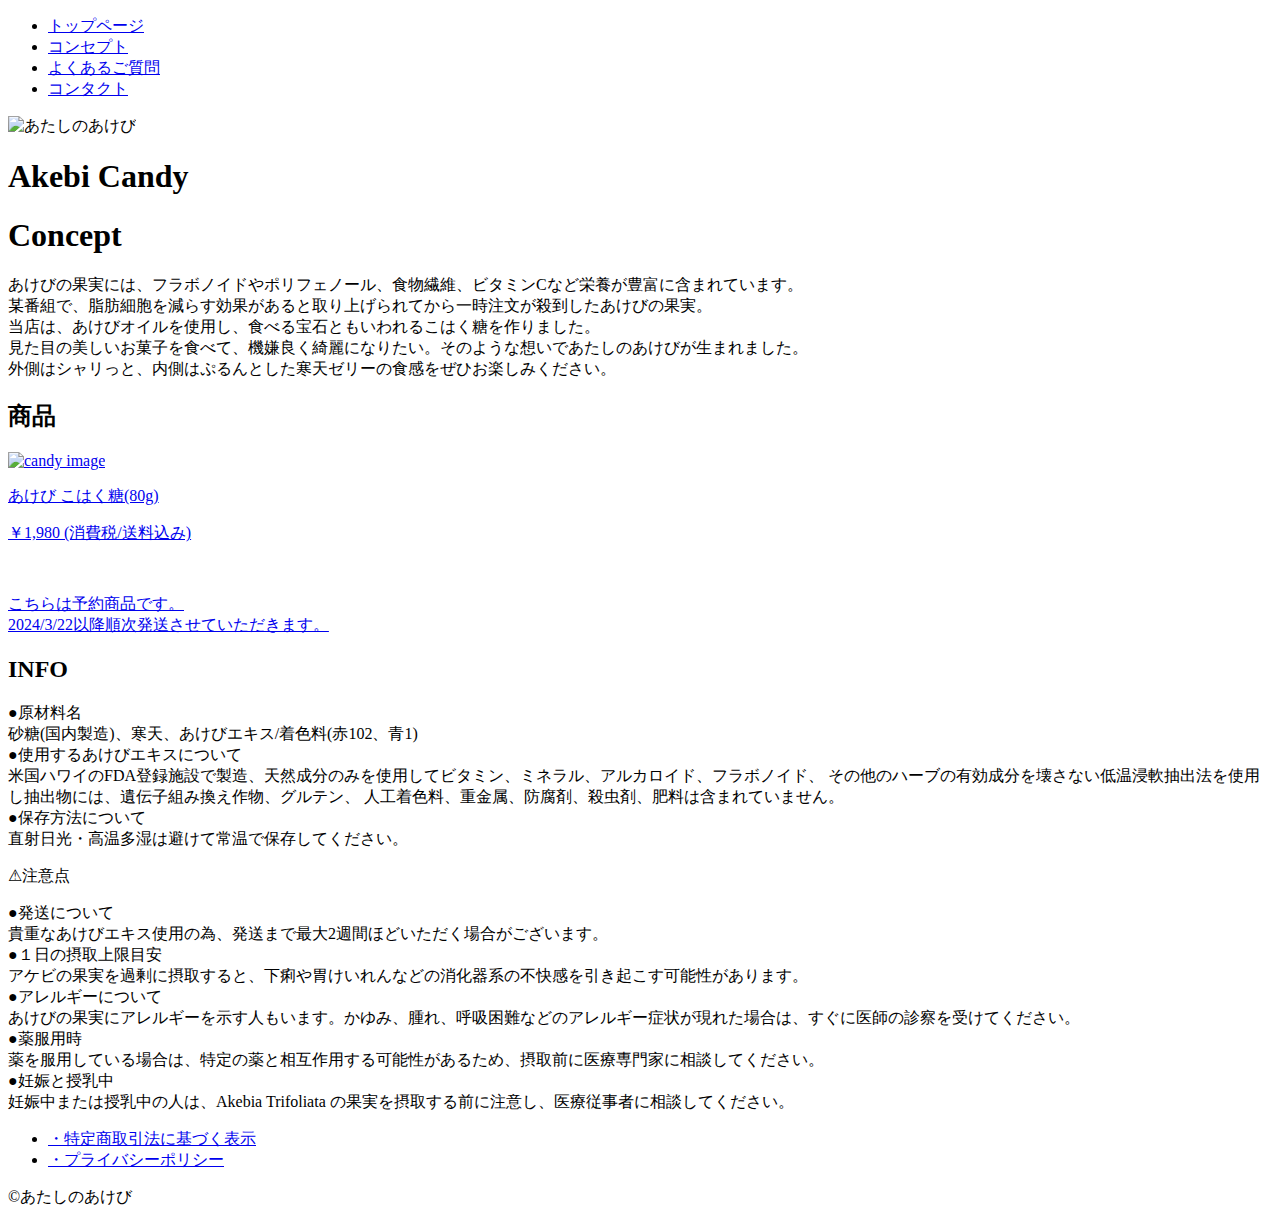
==== index.html @ d145aa19 "Create index.html" ====
<!DOCTYPE html>
<html lang="ja">
<head>
    <meta charset="UTF-8">
    <title>Akebino</title>
    <meta name="viewport" content="width=device-width, initial-scale=1.0">
    <meta name="keywords" content="あけび">
    <link rel="stylesheet" href="akebino.css">
    <script src="akebino.script.js"></script>
    <meta property="og:url" content="https://" />
    <meta property="og:type" content="website"/>
    <meta property="og:title" content="Akebino candy" />
    <meta property="og:description" content=" ページの説明文" />
    <meta property="og:site_name" content="Akebino candy" />
    <meta property="og:image" content="サムネイル画像のURL" />
    <style>
        @keyframes slideIn {
        from {
          transform: translateX(100%); 
        }
        to {
          transform: translateX(0); 
        }
    }
    .info{
        text-align: left;
    }
    .attention{
        text-align: left;
    }

    </style> 
 </head>
<body>
    <header class="fs-l-header">
        <div class="fs-l-header__contents contents">
          <nav class="contents">
            <ul>
                <li class="nav_text" ><a href="akebino.html" alt="TOP">トップページ</a></li>
                <li class="nav_text"><a href="#concept-section" alt="CONCEPT">コンセプト</a></li>
                <li class="nav_text"><a href="q&a.html" alt="Q&A">よくあるご質問</a></li>
                <li class="nav_text"><a href="/contact.html" alt="CONTACT">コンタクト</a></li>
            </ul>
        </div>
    </header>
    <main>
        <section class="image-section"> 
            <img src="/images/akebiname.png" alt="あたしのあけび" class="logo">
            <h1>Akebi Candy</h1>
        </section>
        <section class="kohaku-section" id="concept-section"> 
            <h1>Concept</h1>
            <p class="concept">あけびの果実には、フラボノイドやポリフェノール、食物繊維、ビタミンCなど栄養が豊富に含まれています。<br>
                    某番組で、脂肪細胞を減らす効果があると取り上げられてから一時注文が殺到したあけびの果実。<br>当店は、あけびオイルを使用し、食べる宝石ともいわれるこはく糖を作りました。<br>
                    見た目の美しいお菓子を食べて、機嫌良く綺麗になりたい。そのような想いであたしのあけびが生まれました。<br>
                    外側はシャリっと、内側はぷるんとした寒天ゼリーの食感をぜひお楽しみください。</p>
        </section>
        <section id="top">
            <h2>商品</h2>
            <a href="detail.html">
            <div class="shohin-section">
                <div class="image-container">
                    <img src="images/shohin.JPG" alt="candy image">
                </div>
                <div class="description">
                <p>あけび こはく糖(80g)</p>
                <p>￥1,980 (消費税/送料込み)</p><br>
                <p class="red">こちらは予約商品です。<br>
                2024/3/22以降順次発送させていただきます。</p>
                </div>
            </div>
            </a>
        </section>
        <section class="content-section">
            <h2>INFO</h2>
            <div class="content-wrapper">
                <p class="info">
                    <span class="underline-text">●原材料名</span><br>
                    砂糖(国内製造)、寒天、あけびエキス/着色料(赤102、青1)<br>
                    <span class="underline-text">●使用するあけびエキスについて</span><br>
                    米国ハワイのFDA登録施設で製造、天然成分のみを使用してビタミン、ミネラル、アルカロイド、フラボノイド、
                    その他のハーブの有効成分を壊さない低温浸軟抽出法を使用し抽出物には、遺伝子組み換え作物、グルテン、
                    人工着色料、重金属、防腐剤、殺虫剤、肥料は含まれていません。<br>
                    <span class="underline-text">●保存方法について</span><br>
                    直射日光・高温多湿は避けて常温で保存してください。
                </p>
            </div>
        </section>
        <section class="content-section">
            <span class="attention">⚠︎注意点</span>
            <div class="content-wrapper">
            <p class="attention">
                <span class="underline-text">●発送について</span><br>
              貴重なあけびエキス使用の為、発送まで最大2週間ほどいただく場合がございます。<br>
              <span class="underline-text">●１日の摂取上限目安</span><br>
              アケビの果実を過剰に摂取すると、下痢や胃けいれんなどの消化器系の不快感を引き起こす可能性があります。<br>
              <span class="underline-text">●アレルギーについて</span><br>
              あけびの果実にアレルギーを示す人もいます。かゆみ、腫れ、呼吸困難などのアレルギー症状が現れた場合は、すぐに医師の診察を受けてください。<br>
              <span class="underline-text">●薬服用時</span><br>
               薬を服用している場合は、特定の薬と相互作用する可能性があるため、摂取前に医療専門家に相談してください。<br>
               <span class="underline-text">●妊娠と授乳中</span><br>
               妊娠中または授乳中の人は、Akebia Trifoliata の果実を摂取する前に注意し、医療従事者に相談してください。
                </p>
            </div>
        </section>
    </main>
        <footer>
            <div class="footer-contents">
                <ul>
                    <li>
                        <a href="AboutTerms.html" title="特定商取引法に基づく表示">・特定商取引法に基づく表示
                        </a>
                    </li>
                    <li>
                        <a href="privacy-policy.html" title="プライバシーポリシー">・プライバシーポリシー</a>
                    </li>
                </ul>

            </div>
            <p class="copy">&copy;あたしのあけび</p>
        </footer>
</body>
</html>
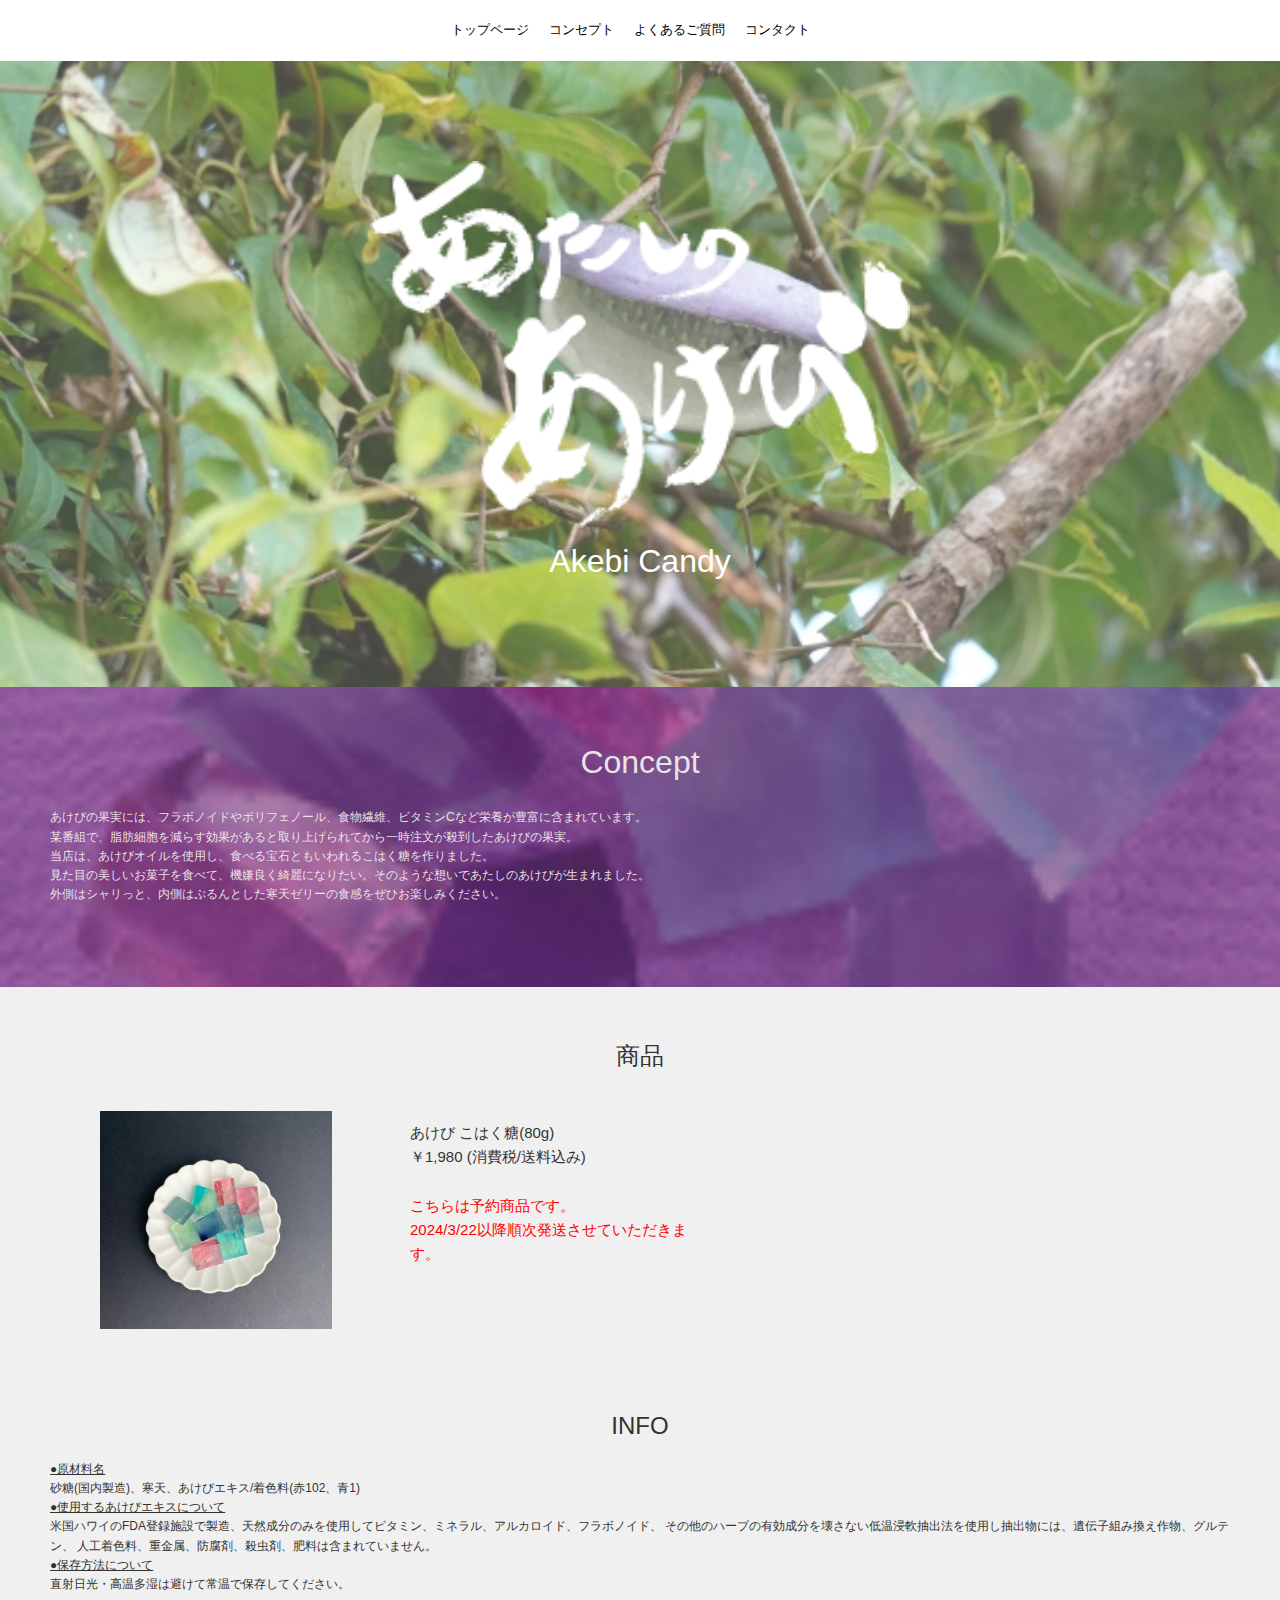
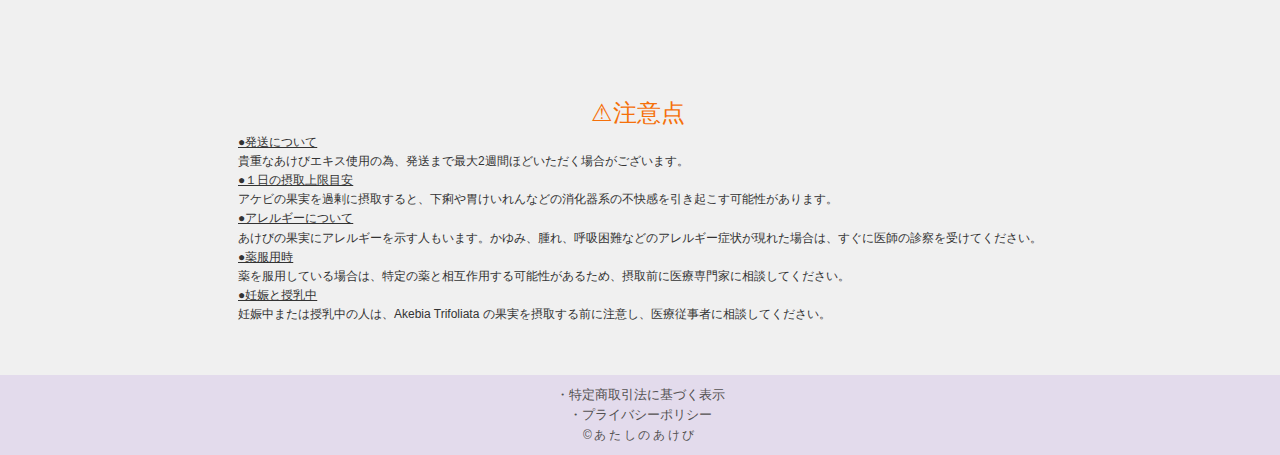
==== commit 64dd9ad6: "Update index.html" ====
--- a/index.html
+++ b/index.html
@@ -5,7 +5,7 @@
     <title>Akebino</title>
     <meta name="viewport" content="width=device-width, initial-scale=1.0">
     <meta name="keywords" content="あけび">
-    <link rel="stylesheet" href="akebino.css">
+    <link rel="stylesheet" href="stylesheet.css">
     <script src="akebino.script.js"></script>
     <meta property="og:url" content="https://" />
     <meta property="og:type" content="website"/>
@@ -36,7 +36,7 @@
         <div class="fs-l-header__contents contents">
           <nav class="contents">
             <ul>
-                <li class="nav_text" ><a href="akebino.html" alt="TOP">トップページ</a></li>
+                <li class="nav_text" ><a href="index.html" alt="TOP">トップページ</a></li>
                 <li class="nav_text"><a href="#concept-section" alt="CONCEPT">コンセプト</a></li>
                 <li class="nav_text"><a href="q&a.html" alt="Q&A">よくあるご質問</a></li>
                 <li class="nav_text"><a href="/contact.html" alt="CONTACT">コンタクト</a></li>
--- a/stylesheet.css
+++ b/stylesheet.css
@@ -0,0 +1,317 @@
+/* Reset CSS */
+body, h1, h2, p, ul, li, a {
+    margin: 0;
+    padding: 0;
+}
+
+/* ページ全体のスタイル */
+body {
+    font-family: Arial, sans-serif;
+    background-color: #f0f0f0;
+    color: #333;
+    line-height: 1.6;
+}
+
+
+/* ヘッダー */
+header {
+    background-color:#fff;
+    text-align :center;
+    padding: 20px 0;
+
+
+}
+
+nav ul{
+    list-style: none;
+    display: flex;
+    justify-content: center; 
+    font-size:13px;
+}
+nav li {
+    margin-right: 20px;
+}
+
+nav a {
+    text-decoration: none;
+    color:black;
+    font-weight:lighter;
+}
+
+/* メインコンテンツ */
+main {
+    padding: 0px; 
+}
+.underline-text {
+    text-decoration: underline;
+  }
+
+/* セクションのスタイル */
+section {
+    margin-bottom: 0px;
+}
+#top{
+    padding-top: 50px;
+}
+#top h2{
+    text-align: center;
+}
+
+.image-section{
+    position: relative;
+    background-image: url(/images/background.jpg);
+    background-size: cover;
+    background-position: center;
+    color: #fff;
+    text-align: center;
+    padding: 100px ;
+}
+.image-section::before{
+    content: '';
+    position: absolute;
+    top: 0;
+    left: 0;
+    width: 100%;
+    height: 100%;
+    background-color: rgba(255, 255, 255, 0.25); 
+}
+.image-section img{
+    width: 50%;
+    height: 50%;
+    min-height: 100px;
+    min-width: 150px;
+    
+}
+.image-section h1{
+    font-family: 'Hiragino Kaku Gothic ProN', 'Meiryo', sans-serif;
+    /* 他のフォントも指定しておくことで、ヒラギノがない場合に備える */
+    font-weight: 100;
+    
+}
+.kohaku-section{
+    position: relative;
+    background-image: url(images/purplebackground.jpg);
+    color: #f5ededef;
+    background-size: 110%;
+    background-position: center;
+    text-align: center;
+    padding: 50px ;
+    min-height: 200px;
+
+}
+p.concept{
+    font-size: 12px;
+    font-weight: lighter;
+    padding-top: 20px;
+    animation: slideIn 1.8s ease-out; 
+    text-align: left;
+
+   
+}
+
+.content-section {
+    padding: 50px;
+    text-align: center;
+}
+
+.content-wrapper {
+    display: flex;
+    justify-content:center;
+    align-items: center;
+     min-height: 100px;
+}
+
+.shohin-section{
+    display: flex;
+    max-width: 800px; /* 商品コンテナの最大幅を設定 */
+
+
+}
+
+.image-container{
+    flex: 1; /* 左側に画像が広がるようにフレックス比率を設定 */
+    padding: 20px 20px 20px 100px;
+}
+
+.image-container img{
+    max-width: 80%; /* 画像が親要素内で最大まで広がるように */
+    min-width: 100px;
+    height: auto;
+}
+
+.description {
+    flex: 1;
+    padding:30px 100px 10px 0px;
+
+}
+
+.description h2{
+    color: #333;
+}
+.description p{
+    color: #333;
+    font-size: 15px;
+}
+p.red{
+    color: red;
+}
+
+a{
+    text-decoration: none;
+    color:black;
+}
+h1{
+    font-weight: 100;
+    font-family: 'Hiragino Kaku Gothic ProN', 'ヒラギノ角ゴ ProN', 'Meiryo', sans-serif;
+
+}
+
+
+h2 {
+    color: #333;
+    font-family: 'Hiragino Kaku Gothic ProN', 'ヒラギノ角ゴ ProN', 'Meiryo', sans-serif;
+    font-weight: 400;
+    padding-bottom: 15px;
+}
+
+p.info{
+    font-size: 12px;
+}
+p.attention{
+    font-size: 12px;
+}
+  
+  span.attention {
+    color: rgb(245, 112, 10); /* テキストの色を赤に設定 */
+    font-size: 18px; /* フォントサイズを調整 */
+    font-size: 24px; /* ⚠︎マークのフォントサイズを調整 */
+    margin-right: 5px; /* マークとテキストの間隔を調整 */
+  }
+  /*商品説明ページ*/
+  .product-container {
+    display: flex;
+    height: 350px;
+    padding: 50px;
+  }
+  
+  .image-slider {
+    width: 50%;
+    overflow: hidden;
+    position: relative;
+  }
+  
+  .image-slider img {
+ width: 100%;
+  height: auto; /* 追加: アスペクト比を維持するために高さを自動計算 */
+  position: absolute; /* 追加: 絶対配置を有効にする */
+  top: 0; /* 追加: 上端に配置 */
+  left: 0; /* 追加: 左端に配置 */
+  opacity: 0; /* 画像を初めは非表示に */
+  transition: opacity 1.0s ease-in-out;
+  }
+  
+  .image-slider img.active {
+    opacity: 1; /* activeクラスがついた画像を表示 */
+  }
+  
+  .product-info {
+    width: 50%;
+    padding: 20px;
+  }
+  /*リンクのカラーをリセット*/
+  a {
+    color: inherit;
+  }
+
+  button{
+    display: inline-block;
+    padding: 10px 20px;
+    background-color: white;
+    color: purple;
+    border: 2px solid purple;
+     /* 外枠を紫に設定 */
+    border-radius: 8px;
+    cursor: pointer;
+    transition: background-color 0.5s, color 0.5s, border-color 0.5s;
+    box-shadow: none;
+  }
+
+  button:hover {
+    background-color: purple;
+    color: white;
+    border: 2px solid purple;
+
+   
+  }
+/* 特定商品方に基づく表示*/
+a.form{
+    color: rgb(81, 32, 205);
+}
+  
+
+/* フッター */
+footer {
+    background-color: #e3dbec;
+    color: #535151;
+    text-align: center;
+    font-size: small;
+    padding: 10px 10px;
+    bottom: auto;
+}
+
+p.copy{
+    box-sizing: border-box;
+    font-family: Noto Sans JP", "sans-serif;
+    font-size: 12px;
+    font-weight: 400;
+    letter-spacing: 2pt;
+
+}
+/* モバイルビュー時のスタイル */
+@media only screen and (max-width: 400px){
+    body {
+      font-size: 20px; /* モバイルビュー時のフォントサイズを調整 */
+    }
+    nav ul{
+        list-style: none;
+        display: flex;
+        justify-content: center; 
+        font-size:10px;
+    }
+    nav li {
+        margin-right: 10px;
+    }
+    p.concept{
+        font-size:8px;
+    }
+
+    .description {
+        flex: 1;
+        padding:0;
+        margin-top: 15px;
+    
+    }
+    .image-container{
+        flex: 1; /* 左側に画像が広がるようにフレックス比率を設定 */
+        padding: 10px;
+    }
+    .description p{
+        color: #333;
+        font-size: 12px;
+    }
+    p{
+        font-size: 12px;
+    }
+    p.red{
+        color: red;
+    }
+    footer {
+    font-size: 10px;
+    }
+
+
+/* detail */
+    
+
+    
+}
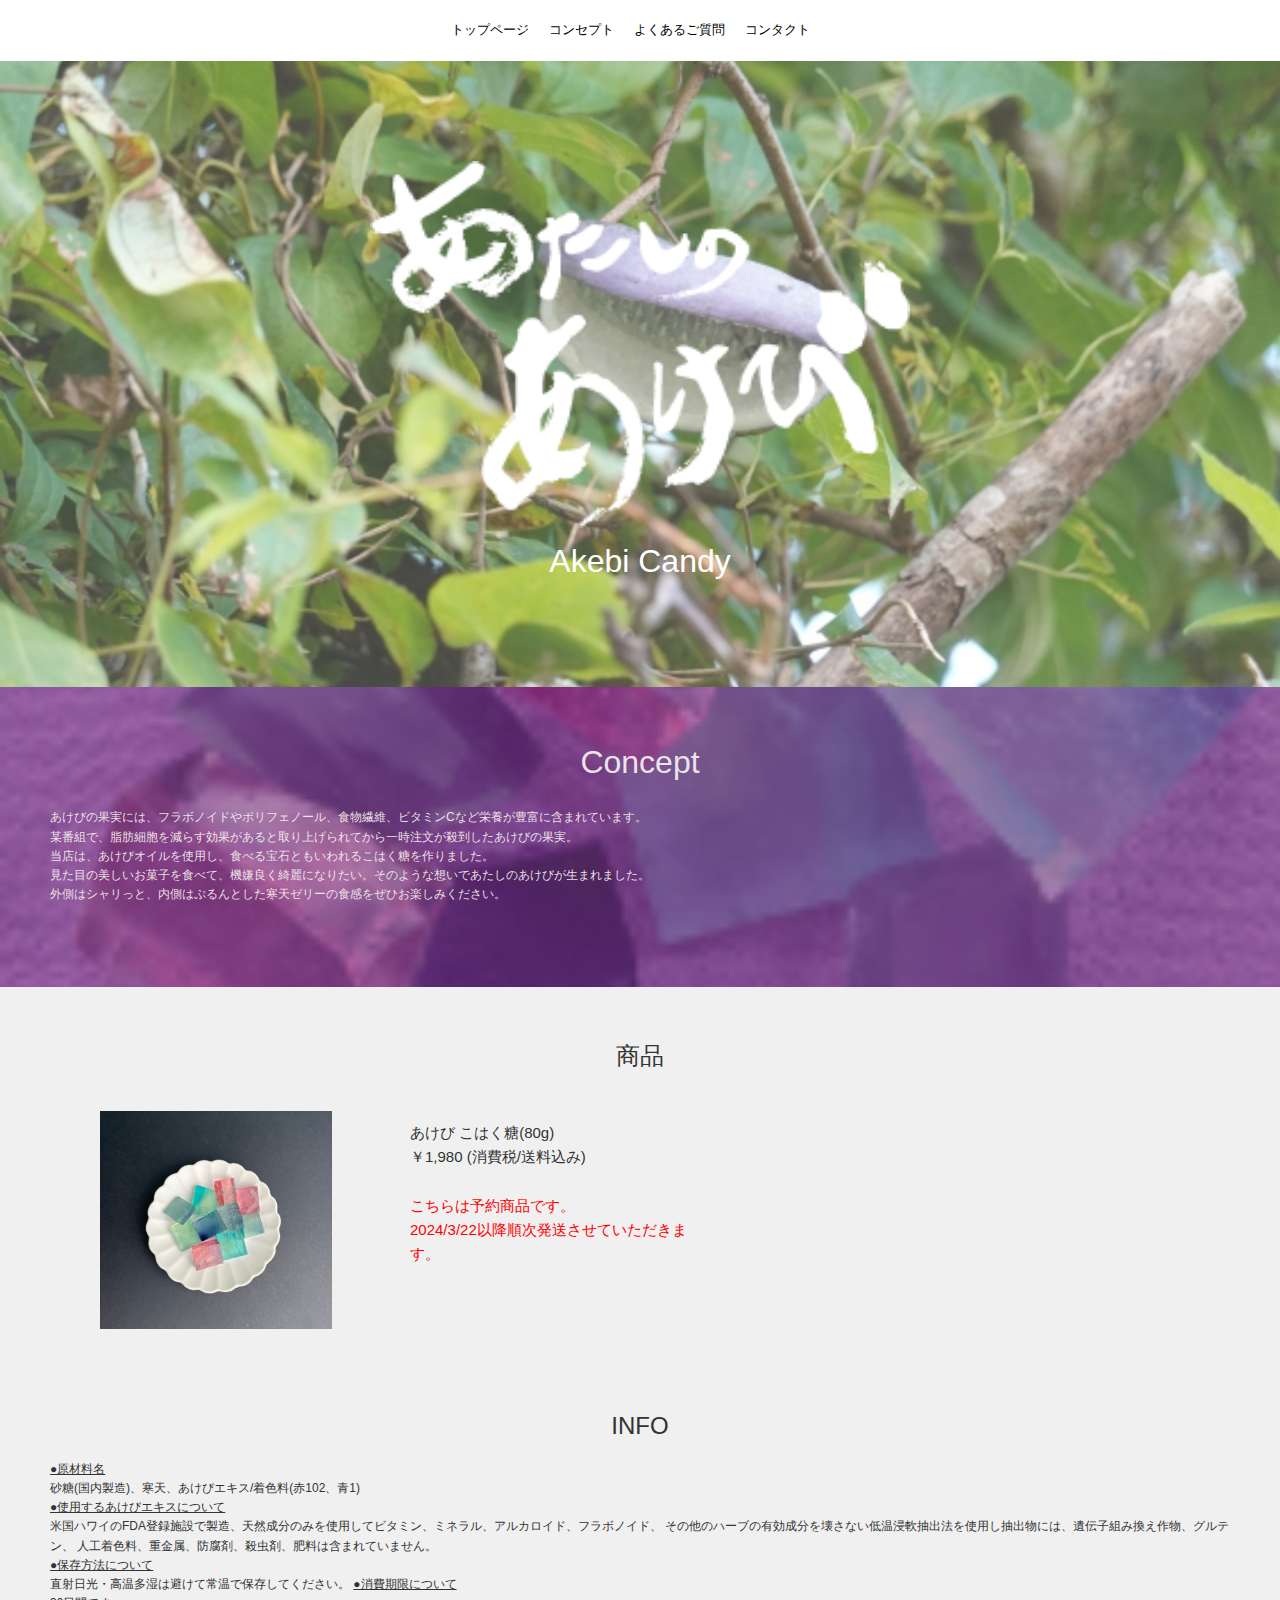
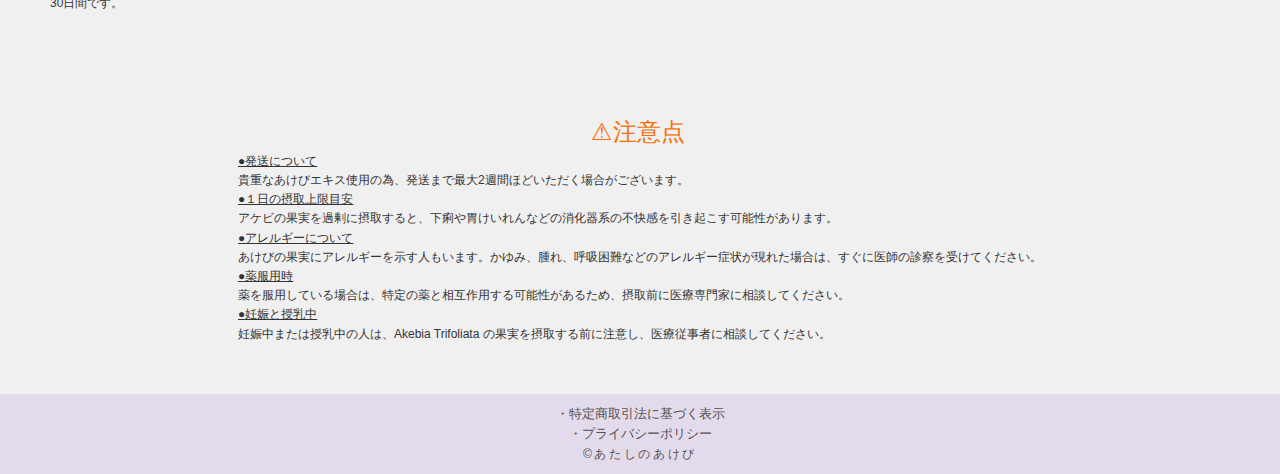
==== commit 0bad21ca: "Update index.html" ====
--- a/index.html
+++ b/index.html
@@ -83,6 +83,8 @@
                     人工着色料、重金属、防腐剤、殺虫剤、肥料は含まれていません。<br>
                     <span class="underline-text">●保存方法について</span><br>
                     直射日光・高温多湿は避けて常温で保存してください。
+                    <span class="underline-text">●消費期限について</span><br>
+                    30日間です。
                 </p>
             </div>
         </section>
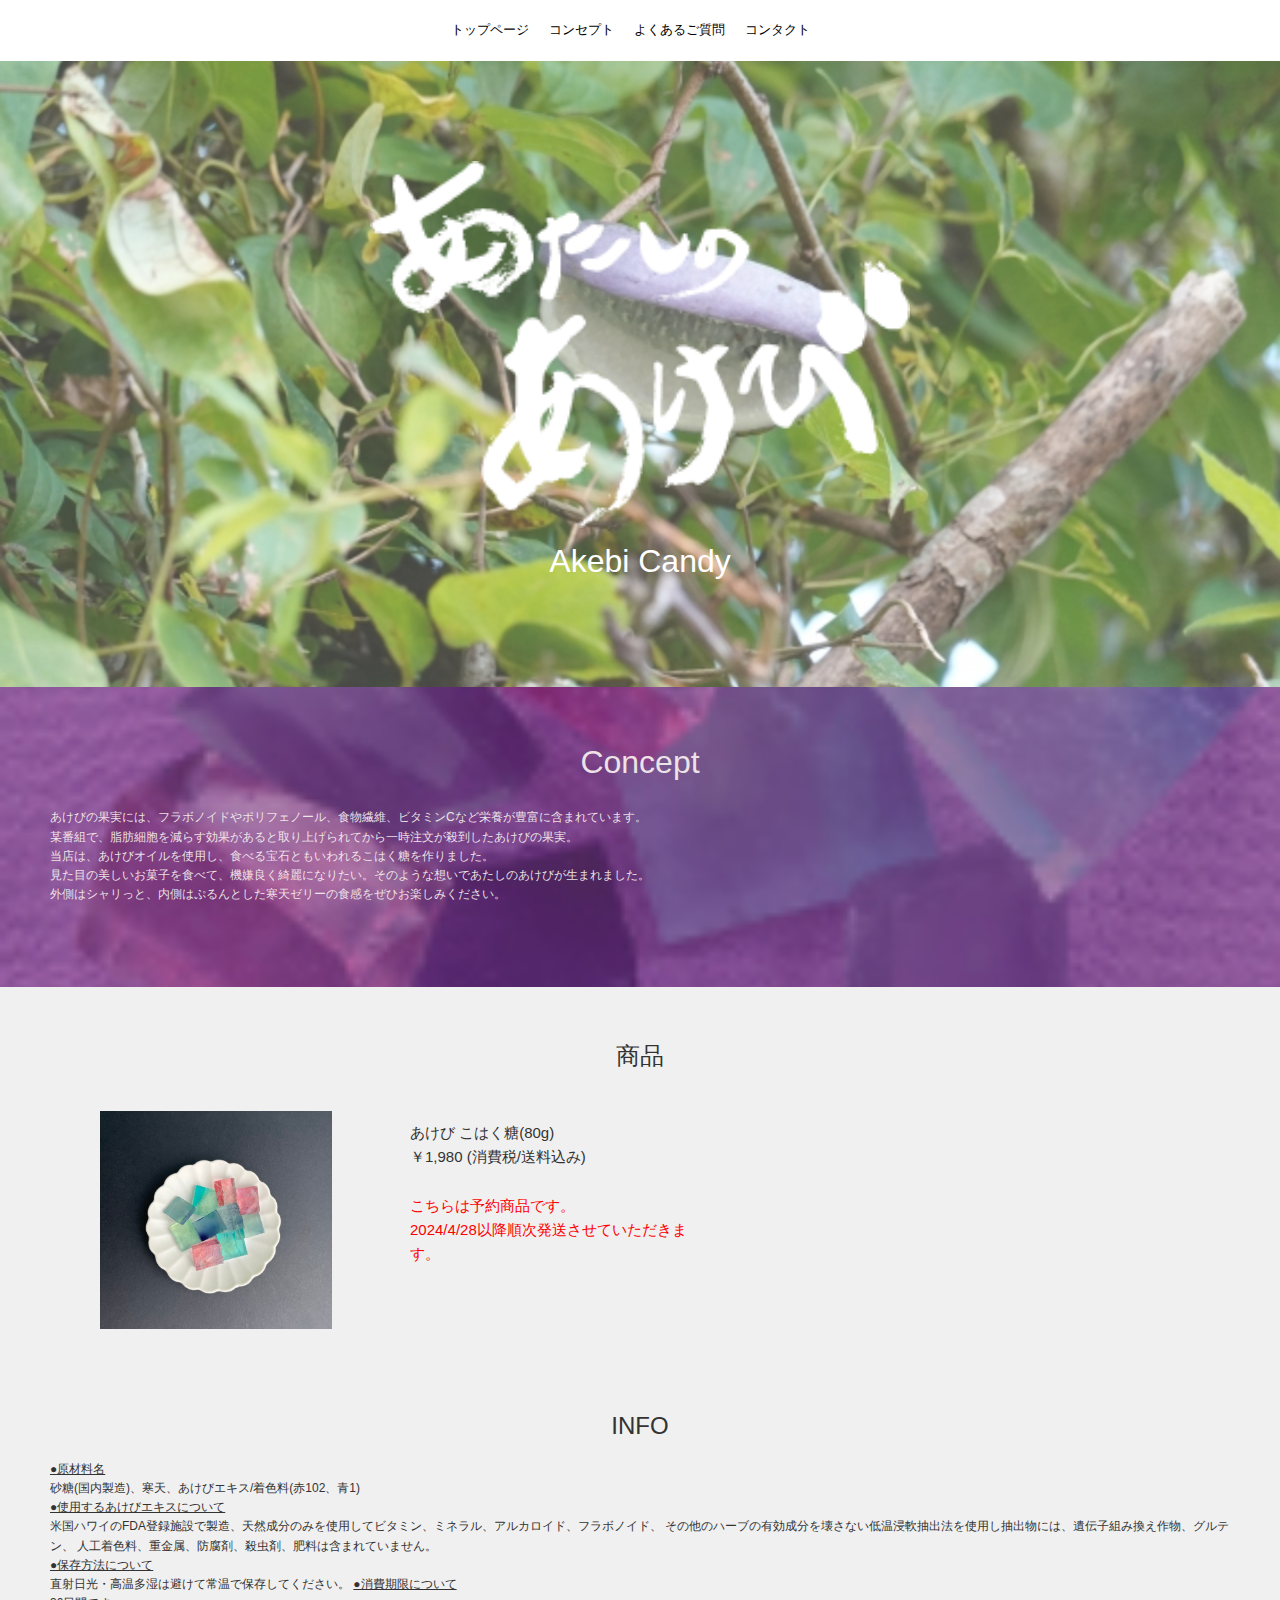
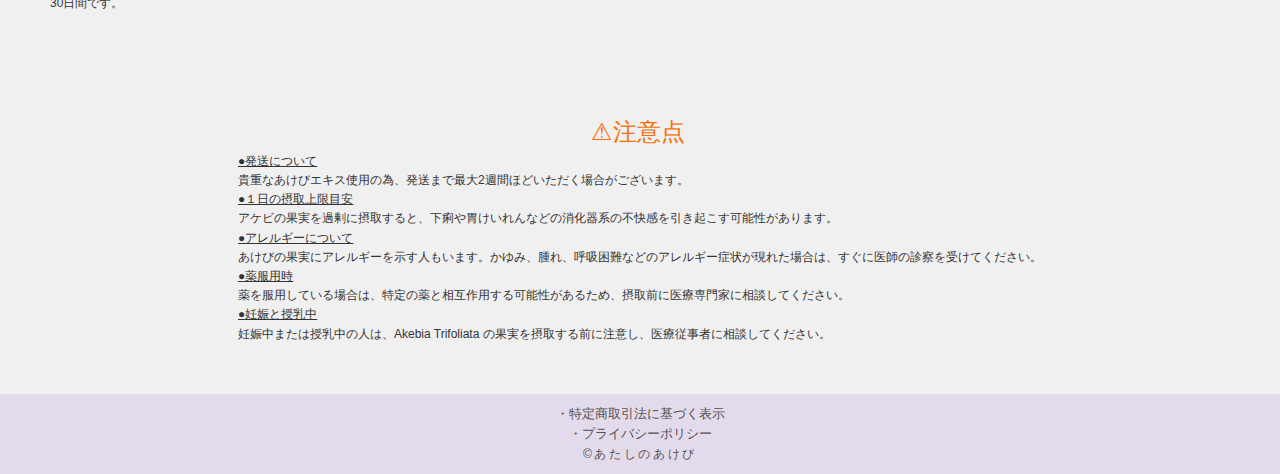
==== commit 17f6813a: "Update index.html" ====
--- a/index.html
+++ b/index.html
@@ -66,7 +66,7 @@
                 <p>あけび こはく糖(80g)</p>
                 <p>￥1,980 (消費税/送料込み)</p><br>
                 <p class="red">こちらは予約商品です。<br>
-                2024/3/22以降順次発送させていただきます。</p>
+                2024/4/28以降順次発送させていただきます。</p>
                 </div>
             </div>
             </a>
